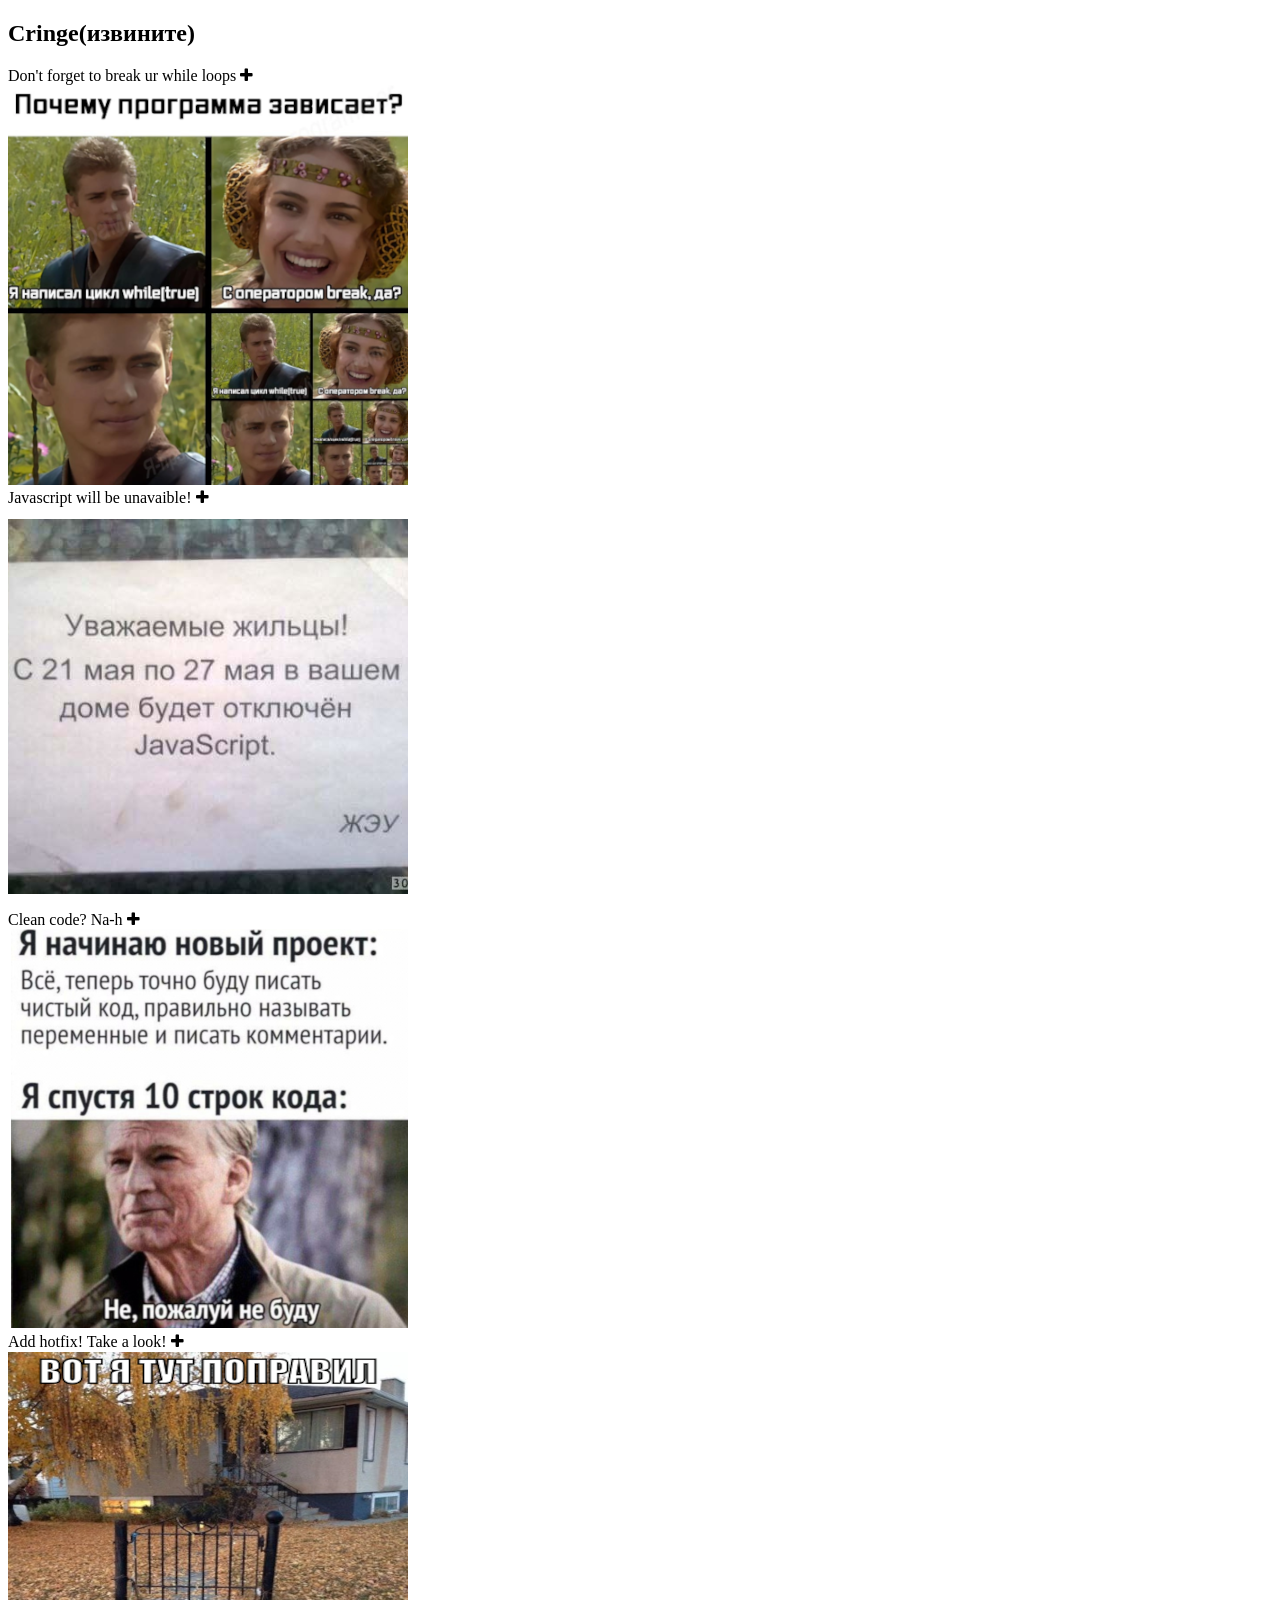
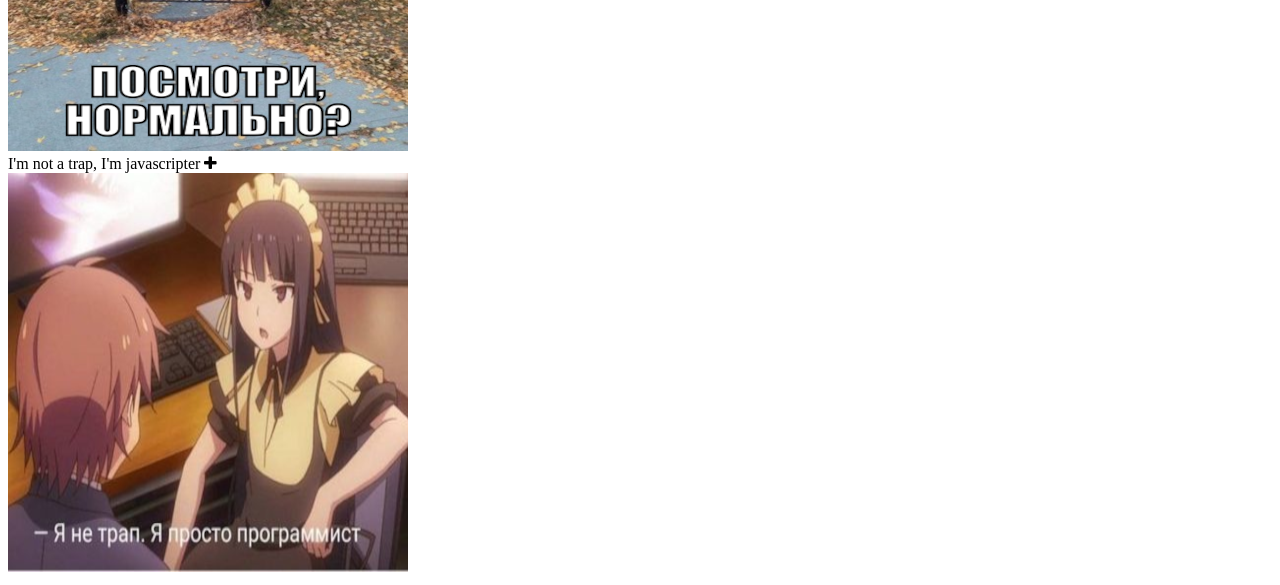
==== index.html @ 1cab8f3b "feat: add html base (Friday, March 10, 2023 01:12:15 PM)" ====
<!DOCTYPE html>
<html lang="en">
<head>
    <meta charset="UTF-8">
    <meta http-equiv="X-UA-Compatible" content="IE=edge">
    <meta name="viewport" content="width=device-width, initial-scale=1.0">
    <title>CSS Bayan</title>
    <link rel="stylesheet" href="font-awesome.min.css">
    <link rel="stylesheet" href="style.css">
</head>
<body>
    <section class="bayan-section">
        <div class="bayan-header-wrapper">
            <h1 class="bayan-header">Cringe(извините)</h1>
        </div>
        <div class="bayan-content-wrapper">
            <div class="bayan-card">
                <div class="bayan-line">
                    <span class="bayan-line-text">Don't forget to break ur while loops</span>
                    <span class="bayan-line-plus">
                        <i class="fa fa-plus" aria-hidden="true"></i>
                    </span>
                </div>
                <div class="bayan-image-wrapper">
                    <img src="assets/memeOne.png"/>
                </div>
            </div>
            <div class="bayan-card">
                <div class="bayan-line">
                    <span class="bayan-line-text">Javascript will be  unavaible!</span>
                    <span class="bayan-line-plus">
                        <i class="fa fa-plus" aria-hidden="true"></i>
                    </span>
                </div>
                <div class="bayan-image-wrapper">
                    <img src="assets/memeTwo.png"/>
                </div>
            </div>
            <div class="bayan-card">
                <div class="bayan-line">
                    <span class="bayan-line-text">Clean code? Na-h</span>
                    <span class="bayan-line-plus">
                        <i class="fa fa-plus" aria-hidden="true"></i>
                    </span>
                </div>
                <div class="bayan-image-wrapper">
                    <img src="assets/memeThree.png"/>
                </div>
            </div>
            <div class="bayan-card">
                <div class="bayan-line">
                    <span class="bayan-line-text">Add hotfix! Take a look!</span>
                    <span class="bayan-line-plus">
                        <i class="fa fa-plus" aria-hidden="true"></i>
                    </span>
                </div>
                <div class="bayan-image-wrapper">
                    <img src="assets/memeFour.png"/>
                </div>
            </div>
            <div class="bayan-card">
                <div class="bayan-line">
                    <span class="bayan-line-text">I'm not a trap, I'm javascripter</span>
                    <span class="bayan-line-plus">
                        <i class="fa fa-plus" aria-hidden="true"></i>
                    </span>
                </div>
                <div class="bayan-image-wrapper">
                    <img src="assets/memeFive.png"/>
                </div>
            </div>
        </div>
    </section>
</body>
</html>
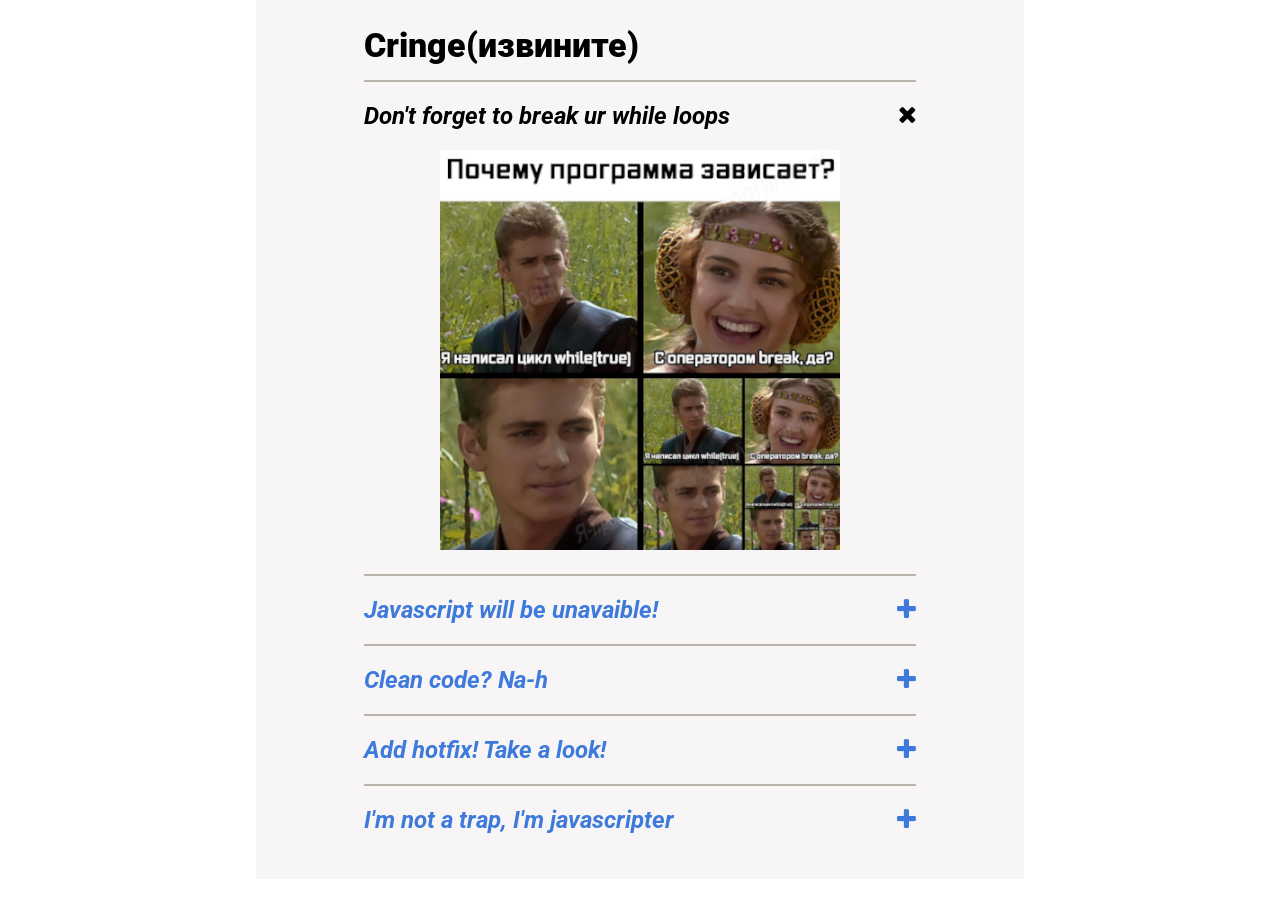
==== commit 2feb03f3: "feat: complite note 1 (Friday, March 10, 2023 02:22:26 PM)" ====
--- a/index.html
+++ b/index.html
@@ -7,66 +7,72 @@
     <title>CSS Bayan</title>
     <link rel="stylesheet" href="font-awesome.min.css">
     <link rel="stylesheet" href="style.css">
+    <link rel="preconnect" href="https://fonts.googleapis.com">
+    <link rel="preconnect" href="https://fonts.gstatic.com" crossorigin>
+    <link href="https://fonts.googleapis.com/css2?family=Roboto:ital,wght@0,700;0,900;1,700&display=swap" rel="stylesheet">
+    
 </head>
 <body>
     <section class="bayan-section">
-        <div class="bayan-header-wrapper">
-            <h1 class="bayan-header">Cringe(извините)</h1>
-        </div>
-        <div class="bayan-content-wrapper">
-            <div class="bayan-card">
-                <div class="bayan-line">
-                    <span class="bayan-line-text">Don't forget to break ur while loops</span>
-                    <span class="bayan-line-plus">
-                        <i class="fa fa-plus" aria-hidden="true"></i>
-                    </span>
+        <div class="container">
+            <div class="bayan-header-wrapper">
+                <h1 class="bayan-header">Cringe(извините)</h1>
+            </div>
+            <div class="bayan-content-wrapper">
+                <div class="bayan-card opened">
+                    <div class="bayan-line">
+                        <span class="bayan-line-text">Don't forget to break ur while loops</span>
+                        <span class="bayan-line-plus rotate">
+                            <i class="fa fa-plus" aria-hidden="true"></i>
+                        </span>
+                    </div>
+                    <div class="bayan-image-wrapper">
+                        <img src="assets/memeOne.png"/>
+                    </div>
                 </div>
-                <div class="bayan-image-wrapper">
-                    <img src="assets/memeOne.png"/>
+                <div class="bayan-card">
+                    <div class="bayan-line">
+                        <span class="bayan-line-text">Javascript will be  unavaible!</span>
+                        <span class="bayan-line-plus">
+                            <i class="fa fa-plus" aria-hidden="true"></i>
+                        </span>
+                    </div>
+                    <div class="bayan-image-wrapper">
+                        <img src="assets/memeTwo.png"/>
+                    </div>
                 </div>
-            </div>
-            <div class="bayan-card">
-                <div class="bayan-line">
-                    <span class="bayan-line-text">Javascript will be  unavaible!</span>
-                    <span class="bayan-line-plus">
-                        <i class="fa fa-plus" aria-hidden="true"></i>
-                    </span>
+                <div class="bayan-card">
+                    <div class="bayan-line">
+                        <span class="bayan-line-text">Clean code? Na-h</span>
+                        <span class="bayan-line-plus">
+                            <i class="fa fa-plus" aria-hidden="true"></i>
+                        </span>
+                    </div>
+                    <div class="bayan-image-wrapper">
+                        <img src="assets/memeThree.png"/>
+                    </div>
                 </div>
-                <div class="bayan-image-wrapper">
-                    <img src="assets/memeTwo.png"/>
+                <div class="bayan-card">
+                    <div class="bayan-line">
+                        <span class="bayan-line-text">Add hotfix! Take a look!</span>
+                        <span class="bayan-line-plus">
+                            <i class="fa fa-plus" aria-hidden="true"></i>
+                        </span>
+                    </div>
+                    <div class="bayan-image-wrapper">
+                        <img src="assets/memeFour.png"/>
+                    </div>
                 </div>
-            </div>
-            <div class="bayan-card">
-                <div class="bayan-line">
-                    <span class="bayan-line-text">Clean code? Na-h</span>
-                    <span class="bayan-line-plus">
-                        <i class="fa fa-plus" aria-hidden="true"></i>
-                    </span>
-                </div>
-                <div class="bayan-image-wrapper">
-                    <img src="assets/memeThree.png"/>
-                </div>
-            </div>
-            <div class="bayan-card">
-                <div class="bayan-line">
-                    <span class="bayan-line-text">Add hotfix! Take a look!</span>
-                    <span class="bayan-line-plus">
-                        <i class="fa fa-plus" aria-hidden="true"></i>
-                    </span>
-                </div>
-                <div class="bayan-image-wrapper">
-                    <img src="assets/memeFour.png"/>
-                </div>
-            </div>
-            <div class="bayan-card">
-                <div class="bayan-line">
-                    <span class="bayan-line-text">I'm not a trap, I'm javascripter</span>
-                    <span class="bayan-line-plus">
-                        <i class="fa fa-plus" aria-hidden="true"></i>
-                    </span>
-                </div>
-                <div class="bayan-image-wrapper">
-                    <img src="assets/memeFive.png"/>
+                <div class="bayan-card">
+                    <div class="bayan-line">
+                        <span class="bayan-line-text">I'm not a trap, I'm javascripter</span>
+                        <span class="bayan-line-plus">
+                            <i class="fa fa-plus" aria-hidden="true"></i>
+                        </span>
+                    </div>
+                    <div class="bayan-image-wrapper">
+                        <img src="assets/memeFive.png"/>
+                    </div>
                 </div>
             </div>
         </div>
--- a/style.css
+++ b/style.css
@@ -0,0 +1,64 @@
+*{
+    margin:0;
+    padding:0;
+    font-family: 'Roboto', sans-serif;
+}
+.bayan-section{
+    display: flex;
+    justify-content: center;
+}
+.container{
+    width:60%;
+    background-color: #f7f5f5;
+    display: flex;
+    flex-direction: column;
+    align-items: center;
+    padding: 25px 0;
+}
+.bayan-header{
+    font-size: 34px;
+    padding-bottom: 15px;
+    font-weight: 900;
+}
+.bayan-header-wrapper, .bayan-content-wrapper{
+    width:72%;
+}
+.bayan-card{
+    border-top: solid #b8b2ab 2px;
+    padding: 20px 0;
+    color:#3d7adb;
+}
+.bayan-content-wrapper:hover .bayan-card{
+    color: black;
+    cursor: pointer;
+}
+.bayan-line{
+    display: flex;
+    justify-content: space-between;
+    align-items: center;
+    font-size: 24px;
+    font-weight: 700;
+    font-style: italic;
+}
+.bayan-image-wrapper{
+    text-align: center;
+    display: none;
+    margin-top: 20px;
+}
+.bayan-line-plus{
+    position: relative;
+    transform: none;
+    transition:transform 1s;
+}
+
+.opened{
+    color:black;
+}
+.opened .bayan-line-plus{
+    transform: rotate(45deg);
+}
+.opened .bayan-image-wrapper{
+    display: block;
+}
+
+
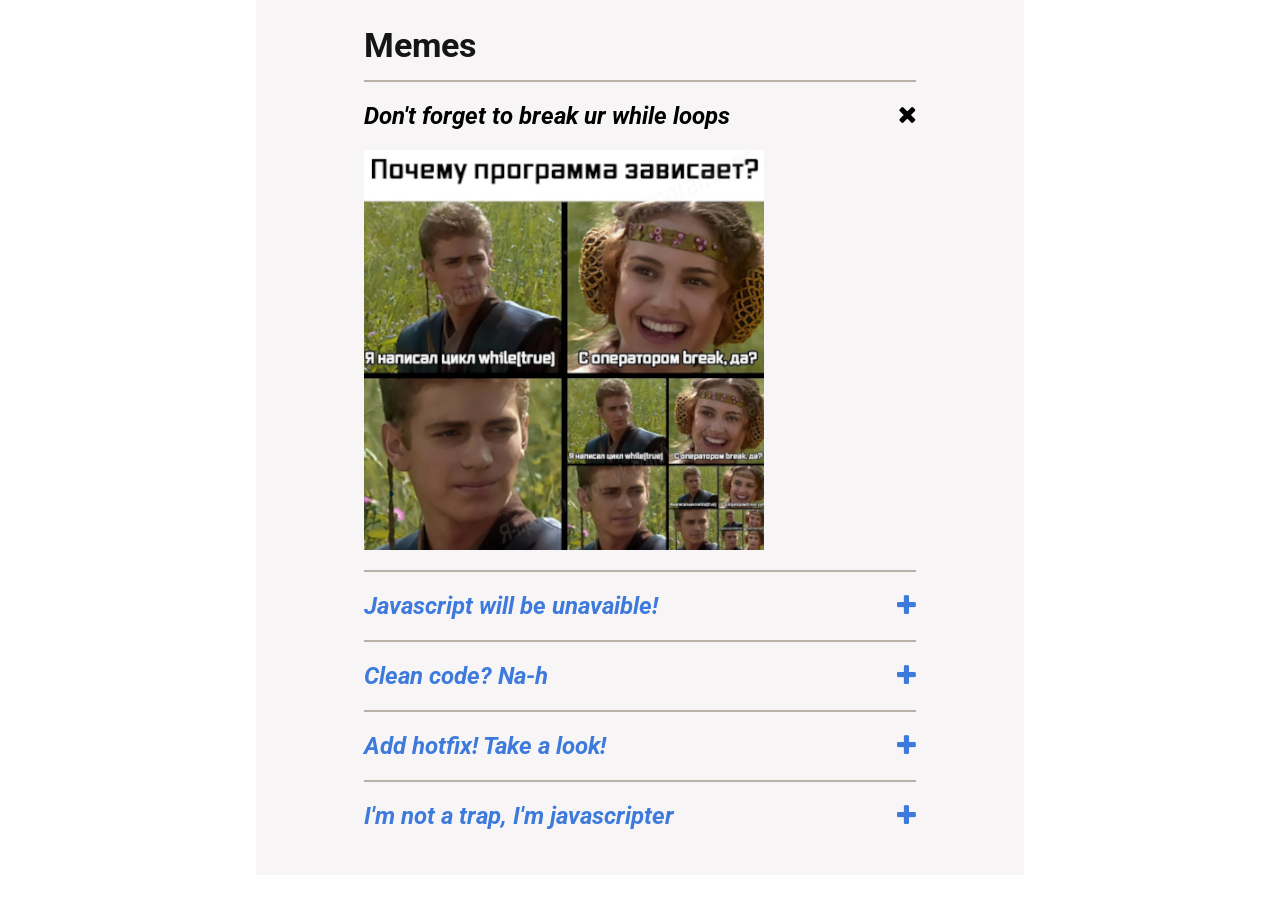
==== commit b93142bd: "feat: complite note 2 (Friday, March 10, 2023 02:46:42 PM)" ====
--- a/index.html
+++ b/index.html
@@ -16,7 +16,7 @@
     <section class="bayan-section">
         <div class="container">
             <div class="bayan-header-wrapper">
-                <h1 class="bayan-header">Cringe(извините)</h1>
+                <h1 class="bayan-header">Memes</h1>
             </div>
             <div class="bayan-content-wrapper">
                 <div class="bayan-card opened">
--- a/style.css
+++ b/style.css
@@ -3,6 +3,7 @@
     padding:0;
     font-family: 'Roboto', sans-serif;
 }
+/*----Static visuals----*/
 .bayan-section{
     display: flex;
     justify-content: center;
@@ -18,7 +19,8 @@
 .bayan-header{
     font-size: 34px;
     padding-bottom: 15px;
-    font-weight: 900;
+    font-weight: 700;
+    color: rgb(21, 21, 20);
 }
 .bayan-header-wrapper, .bayan-content-wrapper{
     width:72%;
@@ -27,10 +29,6 @@
     border-top: solid #b8b2ab 2px;
     padding: 20px 0;
     color:#3d7adb;
-}
-.bayan-content-wrapper:hover .bayan-card{
-    color: black;
-    cursor: pointer;
 }
 .bayan-line{
     display: flex;
@@ -41,24 +39,33 @@
     font-style: italic;
 }
 .bayan-image-wrapper{
-    text-align: center;
-    display: none;
-    margin-top: 20px;
+    display: flex;
+    width:0;
+    height: 0;
+    transition: all 0.6s;
 }
 .bayan-line-plus{
     position: relative;
     transform: none;
-    transition:transform 1s;
+    transition:transform 0.8s;
 }
+/*--------*/
 
+/*----Hover and click logic*/
+.bayan-content-wrapper:hover .bayan-card{
+    color: rgb(21, 21, 20);
+    cursor: pointer;
+}
 .opened{
     color:black;
 }
-.opened .bayan-line-plus{
+.opened .bayan-line-plus, .bayan-card:hover .bayan-line-plus{
     transform: rotate(45deg);
 }
-.opened .bayan-image-wrapper{
-    display: block;
+.bayan-card:hover .bayan-image-wrapper, .opened .bayan-image-wrapper{
+    margin-top: 20px;
+    width:400px;
+    height:400px;
 }
 
 
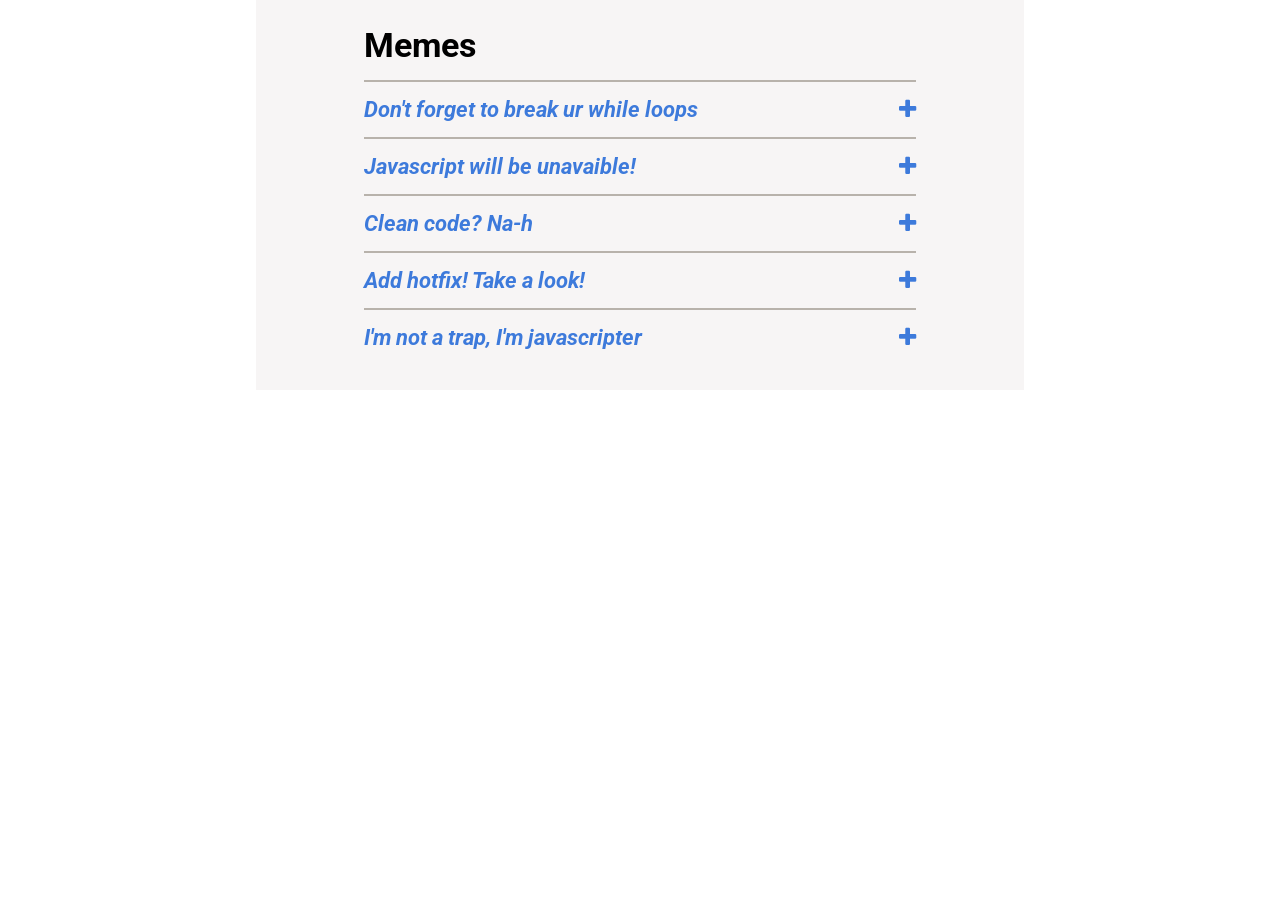
==== commit f400ac3f: "feat: complete note 3 (Friday, March 10, 2023 06:43:55 PM)" ====
--- a/index.html
+++ b/index.html
@@ -18,62 +18,79 @@
             <div class="bayan-header-wrapper">
                 <h1 class="bayan-header">Memes</h1>
             </div>
-            <div class="bayan-content-wrapper">
-                <div class="bayan-card opened">
-                    <div class="bayan-line">
-                        <span class="bayan-line-text">Don't forget to break ur while loops</span>
-                        <span class="bayan-line-plus rotate">
-                            <i class="fa fa-plus" aria-hidden="true"></i>
-                        </span>
+            <div class="bayan-content-wrapper"> 
+                    <div class="bayan-card"> 
+                        <input type="radio" id="memeOne" name="meme"/>
+                        <label for="memeOne">
+                            <div class="bayan-line">
+                                <span class="bayan-line-text">Don't forget to break ur while loops</span>
+                                <span class="bayan-line-plus rotate">
+                                    <i class="fa fa-plus" aria-hidden="true"></i>
+                                </span>
+                            </div>
+                            <div class="bayan-image-wrapper">
+                                <img src="assets/memeOne.png"/>
+                            </div>
+                        </label>
                     </div>
-                    <div class="bayan-image-wrapper">
-                        <img src="assets/memeOne.png"/>
-                    </div>
+                    <div class="bayan-card">
+                        <input type="radio" id="memeTwo" name="meme"/>
+                        <label for="memeTwo">
+                            <div class="bayan-line">
+                                <span class="bayan-line-text">Javascript will be  unavaible!</span>
+                                <span class="bayan-line-plus">
+                                    <i class="fa fa-plus" aria-hidden="true"></i>
+                                </span>
+                            </div>
+                            <div class="bayan-image-wrapper">
+                                <img src="assets/memeTwo.png"/>
+                            </div>
+                        </label>
+                    </div> 
+
+                <div class="bayan-card">
+                    <input type="radio" id="memeThree" name="meme"/>
+                    <label for="memeThree">
+                        <div class="bayan-line">
+                            <span class="bayan-line-text">Clean code? Na-h</span>
+                            <span class="bayan-line-plus">
+                                <i class="fa fa-plus" aria-hidden="true"></i>
+                            </span>
+                        </div>
+                        <div class="bayan-image-wrapper">
+                            <img src="assets/memeThree.png"/>
+                        </div>
+                    </label>
                 </div>
                 <div class="bayan-card">
-                    <div class="bayan-line">
-                        <span class="bayan-line-text">Javascript will be  unavaible!</span>
-                        <span class="bayan-line-plus">
-                            <i class="fa fa-plus" aria-hidden="true"></i>
-                        </span>
-                    </div>
-                    <div class="bayan-image-wrapper">
-                        <img src="assets/memeTwo.png"/>
-                    </div>
+                    <input type="radio" id="memeFour" name="meme"/>
+                    <label for="memeFour">
+                        <div class="bayan-line">
+                            <span class="bayan-line-text">Add hotfix! Take a look!</span>
+                            <span class="bayan-line-plus">
+                                <i class="fa fa-plus" aria-hidden="true"></i>
+                            </span>
+                        </div>
+                        <div class="bayan-image-wrapper">
+                            <img src="assets/memeFour.png"/>
+                        </div>
+                    </label>
                 </div>
                 <div class="bayan-card">
-                    <div class="bayan-line">
-                        <span class="bayan-line-text">Clean code? Na-h</span>
-                        <span class="bayan-line-plus">
-                            <i class="fa fa-plus" aria-hidden="true"></i>
-                        </span>
-                    </div>
-                    <div class="bayan-image-wrapper">
-                        <img src="assets/memeThree.png"/>
-                    </div>
+                    <input type="radio" id="memeFive" name="meme"/>
+                    <label for="memeFive">
+                        <div class="bayan-line">
+                            <span class="bayan-line-text">I'm not a trap, I'm javascripter</span>
+                            <span class="bayan-line-plus">
+                                <i class="fa fa-plus" aria-hidden="true"></i>
+                            </span>
+                        </div>
+                        <div class="bayan-image-wrapper">
+                            <img src="assets/memeFive.png"/>
+                        </div>
+                    </label>
                 </div>
-                <div class="bayan-card">
-                    <div class="bayan-line">
-                        <span class="bayan-line-text">Add hotfix! Take a look!</span>
-                        <span class="bayan-line-plus">
-                            <i class="fa fa-plus" aria-hidden="true"></i>
-                        </span>
-                    </div>
-                    <div class="bayan-image-wrapper">
-                        <img src="assets/memeFour.png"/>
-                    </div>
-                </div>
-                <div class="bayan-card">
-                    <div class="bayan-line">
-                        <span class="bayan-line-text">I'm not a trap, I'm javascripter</span>
-                        <span class="bayan-line-plus">
-                            <i class="fa fa-plus" aria-hidden="true"></i>
-                        </span>
-                    </div>
-                    <div class="bayan-image-wrapper">
-                        <img src="assets/memeFive.png"/>
-                    </div>
-                </div>
+
             </div>
         </div>
     </section>
--- a/style.css
+++ b/style.css
@@ -3,6 +3,7 @@
     padding:0;
     font-family: 'Roboto', sans-serif;
 }
+
 /*----Static visuals----*/
 .bayan-section{
     display: flex;
@@ -20,21 +21,23 @@
     font-size: 34px;
     padding-bottom: 15px;
     font-weight: 700;
-    color: rgb(21, 21, 20);
+    color: black;
 }
 .bayan-header-wrapper, .bayan-content-wrapper{
     width:72%;
 }
 .bayan-card{
     border-top: solid #b8b2ab 2px;
-    padding: 20px 0;
+    padding: 15px 0;
     color:#3d7adb;
+    display: flex;
+    flex-direction: column;
 }
 .bayan-line{
     display: flex;
     justify-content: space-between;
     align-items: center;
-    font-size: 24px;
+    font-size: 22px;
     font-weight: 700;
     font-style: italic;
 }
@@ -43,26 +46,35 @@
     width:0;
     height: 0;
     transition: all 0.6s;
+    margin: 0 auto;
+
 }
 .bayan-line-plus{
     position: relative;
     transform: none;
     transition:transform 0.8s;
 }
+
 /*--------*/
 
 /*----Hover and click logic*/
-.bayan-content-wrapper:hover .bayan-card{
-    color: rgb(21, 21, 20);
+.bayan-content-wrapper *{
     cursor: pointer;
 }
-.opened{
-    color:black;
+.bayan-content-wrapper:hover .bayan-card{
+    color: black;
 }
-.opened .bayan-line-plus, .bayan-card:hover .bayan-line-plus{
+.bayan-card > input{
+    display: none;
+}
+input:checked + label{
+    color:black
+}
+
+.bayan-card:hover .bayan-line-plus, input:checked +label .bayan-line-plus{
     transform: rotate(45deg);
 }
-.bayan-card:hover .bayan-image-wrapper, .opened .bayan-image-wrapper{
+.bayan-card:hover .bayan-image-wrapper, input:checked + label > .bayan-image-wrapper{
     margin-top: 20px;
     width:400px;
     height:400px;
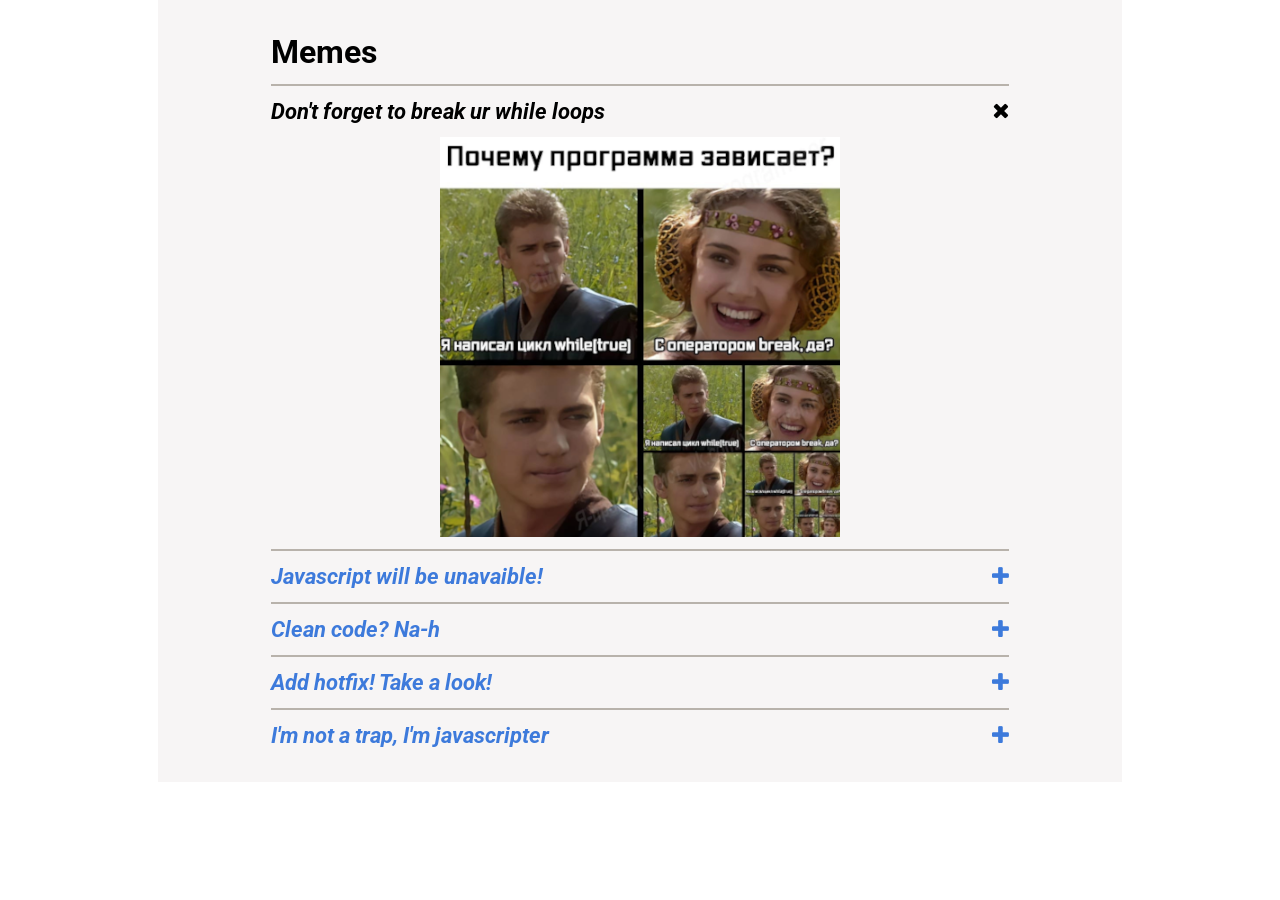
==== commit 48b40668: "feat: add adaptive (Sat, March 11, 2023 01:19:23 PM)" ====
--- a/index.html
+++ b/index.html
@@ -20,7 +20,7 @@
             </div>
             <div class="bayan-content-wrapper"> 
                     <div class="bayan-card"> 
-                        <input type="radio" id="memeOne" name="meme"/>
+                        <input type="radio" id="memeOne" name="meme" checked/>
                         <label for="memeOne">
                             <div class="bayan-line">
                                 <span class="bayan-line-text">Don't forget to break ur while loops</span>
--- a/style.css
+++ b/style.css
@@ -3,8 +3,6 @@
     padding:0;
     font-family: 'Roboto', sans-serif;
 }
-
-/*----Static visuals----*/
 .bayan-section{
     display: flex;
     justify-content: center;
@@ -15,11 +13,8 @@
     display: flex;
     flex-direction: column;
     align-items: center;
-    padding: 25px 0;
 }
 .bayan-header{
-    font-size: 34px;
-    padding-bottom: 15px;
     font-weight: 700;
     color: black;
 }
@@ -27,8 +22,7 @@
     width:72%;
 }
 .bayan-card{
-    border-top: solid #b8b2ab 2px;
-    padding: 15px 0;
+    border-top: solid #b8b2ab 0.3vh;
     color:#3d7adb;
     display: flex;
     flex-direction: column;
@@ -37,7 +31,6 @@
     display: flex;
     justify-content: space-between;
     align-items: center;
-    font-size: 22px;
     font-weight: 700;
     font-style: italic;
 }
@@ -55,7 +48,65 @@
     transition:transform 0.8s;
 }
 
-/*--------*/
+@media(min-width:1200px) and (max-width:1920px){
+    .container{
+        width:72%;
+        padding:clamp(1.25rem, 0.208rem + 1.39vw, 1.875rem) /*-min20px max30px-*/
+    }
+    .bayan-header-wrapper, .bayan-content-wrapper{
+        width:80%;
+    }
+    .bayan-card{
+        padding:clamp(0.75rem, -0.083rem + 1.11vw, 1.25rem) /*-min12px max20px-*/ 0;
+    }
+    .bayan-header{
+        font-size:clamp(1.875rem, 0.417rem + 1.94vw, 2.75rem) /*-min30px max44px-*/;
+        padding:clamp(0.75rem, -0.083rem + 1.11vw, 1.25rem) /*-min12px max20px-*/ 0;
+    }
+    .bayan-line{
+        font-size: clamp(1.313rem, 0.792rem + 0.69vw, 1.625rem)/*-min21px max26px-*/;
+    }
+}
+@media(min-width:820px) and (max-width:1199px){
+    .container{
+        width:76%;
+        padding:clamp(0.938rem, 0.538rem + 2vw, 1.563rem) 0/*-min15px max25px-*/
+    }
+    .bayan-header-wrapper, .bayan-content-wrapper{
+        width:92%;
+    }
+    .bayan-card{
+        padding:clamp(0.75rem, 0.344rem + 0.79vw, 0.938rem) /*-min12px max15px-*/ 0;
+    }
+    .bayan-header{
+        font-size:clamp(2rem, 1.459rem + 1.06vw, 2.25rem) /*-min32px max36px-*/;
+        padding-bottom: clamp(0.75rem, 0.344rem + 0.79vw, 0.938rem) /*-min12px max15px-*/;
+    }
+    .bayan-line{
+        font-size: clamp(1.313rem, 0.907rem + 0.79vw, 1.5rem)/*-min21px max24px-*/;
+    }
+
+}
+@media(min-width:320px) and (max-width:819px){
+    .container{
+        width:100%;
+        padding:clamp(0.625rem, 0.144rem + 2.4vw, 1.375rem) 0 /*-min10px max22px-*/
+    }
+    .bayan-header-wrapper, .bayan-content-wrapper{
+        width:90%;
+    }
+    .bayan-card{
+        padding:clamp(0.313rem, 0.032rem + 1.4vw, 0.75rem) /*-min5px max12px-*/ 0;
+    }
+    .bayan-header{
+        font-size: clamp(1.375rem, 0.974rem + 2vw, 2rem) /*-min22px max32px-*/;
+        padding-bottom: clamp(0.313rem, 0.032rem + 1.4vw, 0.75rem) /*-min5px max12px-*/;
+    }
+    .bayan-line{
+        font-size: clamp(0.625rem, 0.184rem + 2.2vw, 1.313rem)/*-min10px max21px-*/;
+    }
+}
+
 
 /*----Hover and click logic*/
 .bayan-content-wrapper *{
@@ -80,4 +131,25 @@
     height:400px;
 }
 
+@media(min-width:1200px) and (max-width:1920px){
+    .bayan-card:hover .bayan-image-wrapper, input:checked + label > .bayan-image-wrapper{
+        margin-top: clamp(0.75rem, -0.083rem + 1.11vw, 1.25rem) /*-min12px max20px-*/;
+        width:clamp(21.25rem, 13.137rem + 15.83vw, 25rem); /*-min340px max400px-*/
+        height:clamp(21.25rem, 13.137rem + 15.83vw, 25rem); /*-min340px max400px-*/
+    }
+}
+@media(min-width:820px) and (max-width:1199px){
+    .bayan-card:hover .bayan-image-wrapper, input:checked + label > .bayan-image-wrapper{
+        margin-top: clamp(0.75rem, 0.344rem + 0.79vw, 0.938rem) /*-min12px max15px-*/;
+        width:clamp(21.25rem, 13.137rem + 15.83vw, 25rem); /*-min340px max400px-*/
+        height:clamp(21.25rem, 13.137rem + 15.83vw, 25rem); /*-min340px max400px-*/
+    }
+}
+@media(min-width:320px) and (max-width:819px){
+    .bayan-card:hover .bayan-image-wrapper, input:checked + label > .bayan-image-wrapper{
+        margin-top: clamp(0.313rem, 0.032rem + 1.4vw, 0.75rem) /*-min5px max12px-*/;
+        width:clamp(11.25rem, 4.837rem + 32.06vw, 21.25rem); /*-min180px max340px-*/
+        height:clamp(11.25rem, 4.837rem + 32.06vw, 21.25rem); /*-min180px max320px-*/
+    }
+}
 
